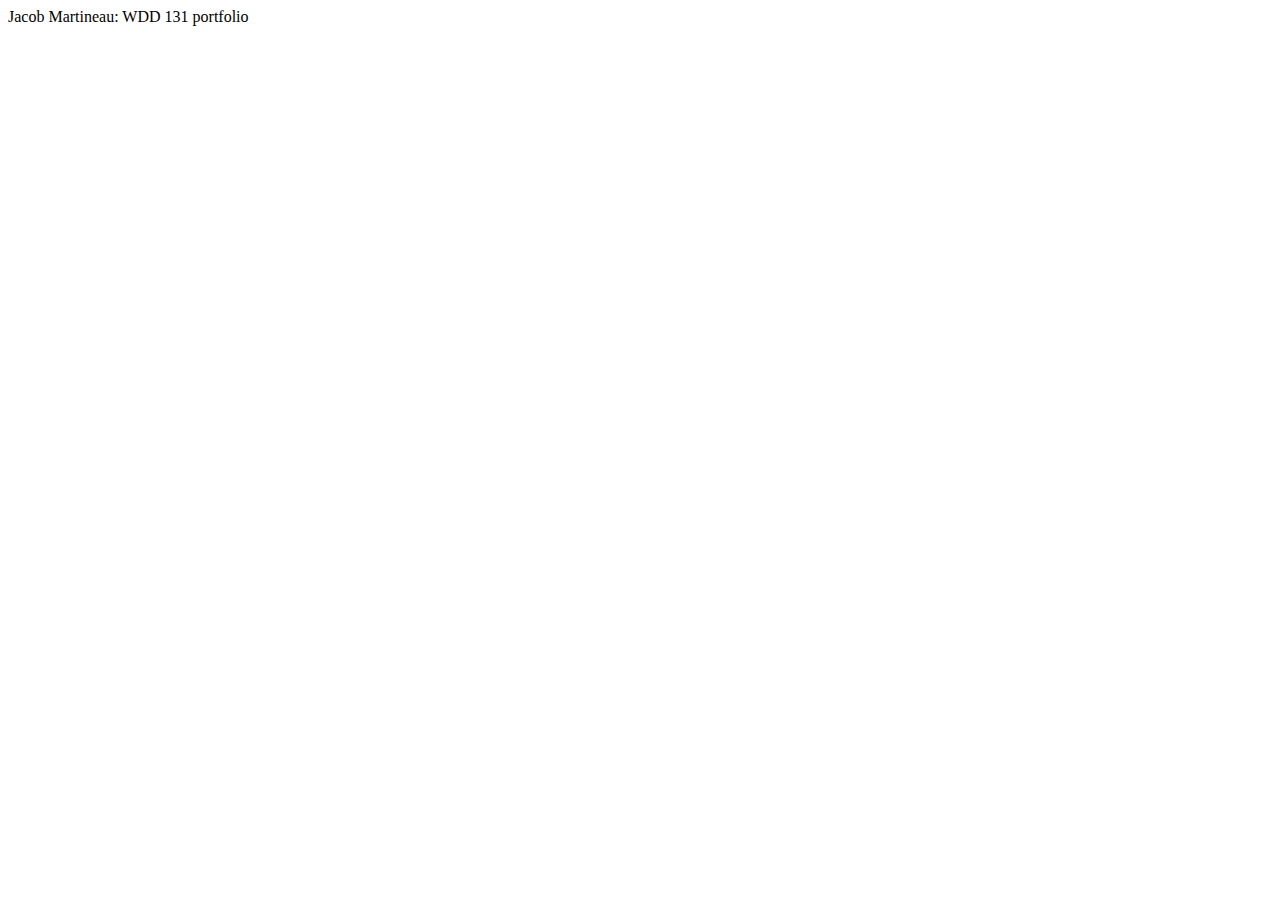
==== index.html @ a7850aa6 "Initial msg" ====
<!DOCTYPE html>
<html lang="en">
<head>
    <meta charset="UTF-8">
    <meta name="description" content="WDD 131 Class">
    <meta name="author" content="Jacob Martineau">
    <link rel="stylesheet" href="style.css"> 
    <title></title>
</head>
<body>
    <header>Jacob Martineau: WDD 131 portfolio</header>
    <main></main>
    <footer></footer>
</body>
</html>
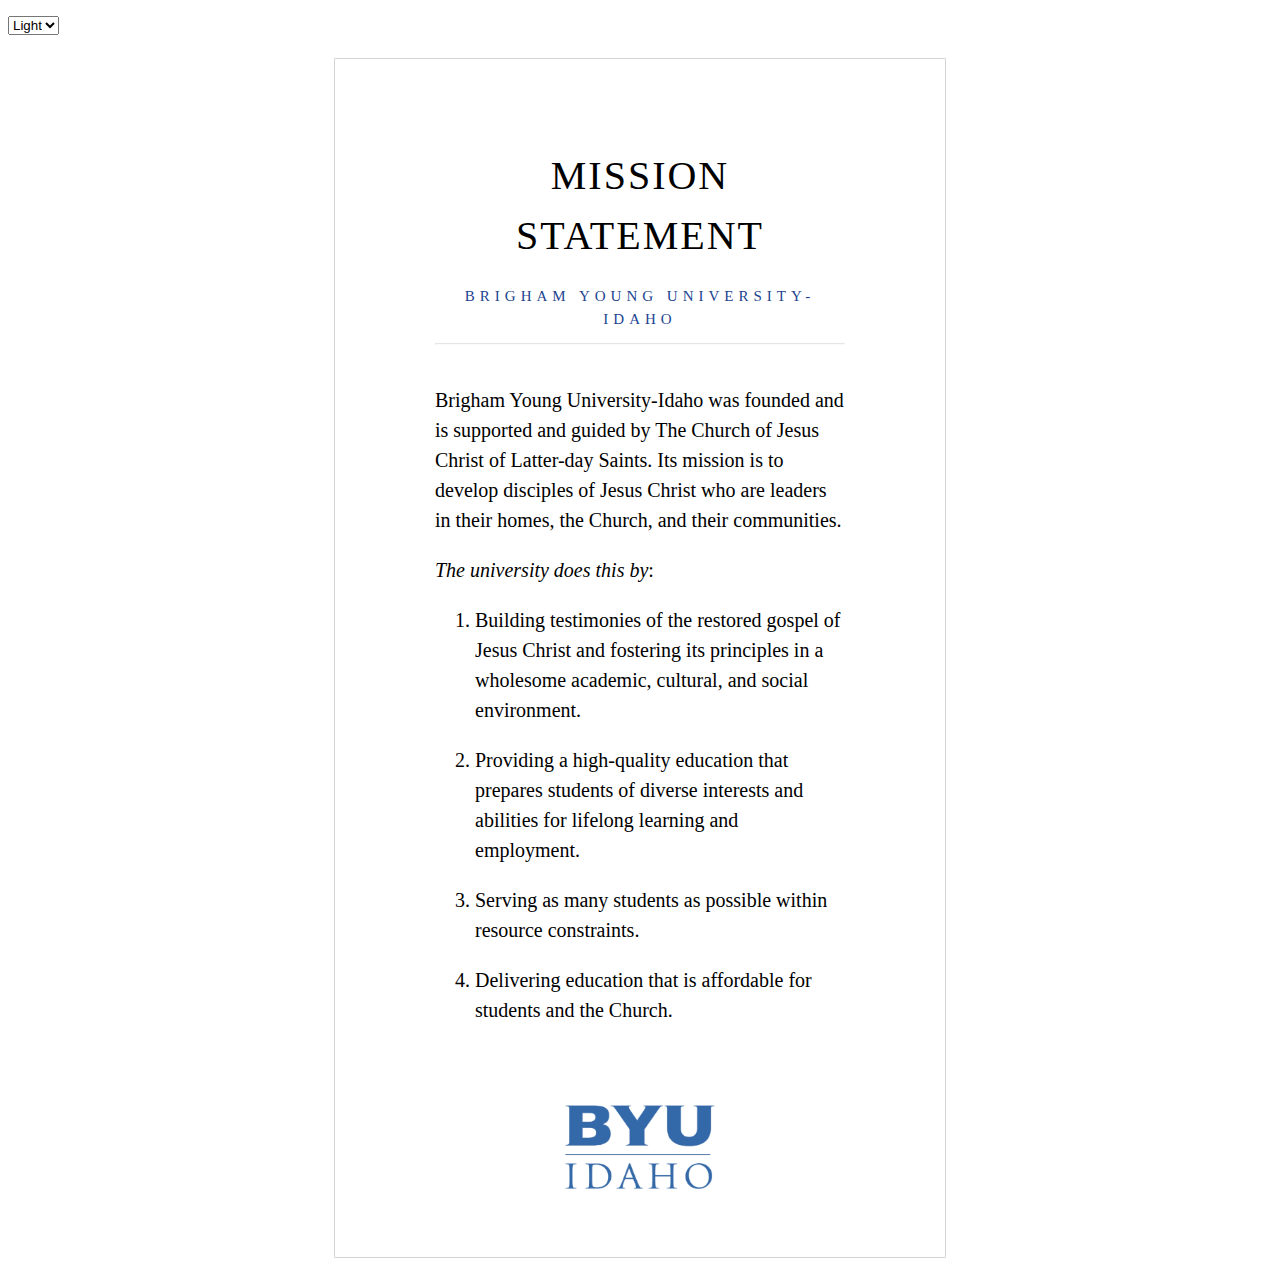
==== commit 189103d7: "revised contents" ====
--- a/index.html
+++ b/index.html
@@ -1,15 +1,45 @@
 <!DOCTYPE html>
 <html lang="en">
-<head>
-    <meta charset="UTF-8">
-    <meta name="description" content="WDD 131 Class">
-    <meta name="author" content="Jacob Martineau">
-    <link rel="stylesheet" href="style.css"> 
-    <title></title>
-</head>
-<body>
-    <header>Jacob Martineau: WDD 131 portfolio</header>
-    <main></main>
-    <footer></footer>
-</body>
-</html> +    <head>
+        <meta charset="UTF-8" />
+        <title>BYUI Mission Statement</title>
+        <link rel="stylesheet" href="mission.css" />
+        <script src="mission.js" defer></script>
+    </head>
+    <body id="changer" class="light">
+        <select id="lightDark">
+            <option value="light">Light</option>
+            <option value="dark">Dark</option>
+        </select>
+        <div class="box">
+            <header>
+                <h1>Mission Statement</h1>
+                <h2>Brigham Young University-Idaho</h2>
+                <hr>
+            </header>
+            <main>
+                <p>
+                    Brigham Young University-Idaho was founded and is supported and guided by The Church of Jesus Christ of Latter-day Saints. Its mission is to develop disciples of Jesus Christ who are leaders in their homes, the Church, and their communities.
+                </p>
+                <p>
+                    <em>The university does this by</em>:
+                    <ol>
+                        <li>
+                            Building testimonies of the restored gospel of Jesus Christ and fostering its principles in a wholesome academic, cultural, and social environment.
+                        </li>
+                        <li>
+                            Providing a high-quality education that prepares students of diverse interests and abilities for lifelong learning and employment.
+                        </li>
+                        <li>
+                            Serving as many students as possible within resource constraints.
+                        </li>
+                        <li>
+                            Delivering education that is affordable for students and the Church.
+                        </li>
+                    </ol>
+                </p>
+                <img id="logo" src="byui-logo_blue.png" alt="BYU-I">
+            </main>
+        </div>
+    </body>
+</html>--- a/mission.css
+++ b/mission.css
@@ -0,0 +1,57 @@
+body {
+    font-size: 20px; 
+    font-family: 'Times New Roman', serif;
+    line-height: 1.5;
+}
+body.dark {
+    background-color: #333;
+    color: white;
+}
+body.dark h2 {
+    color:#4F9ACF;
+}
+body.light {
+    color: black;
+    background-color: white;
+}
+body.light h2 {
+    color: #214491;
+}
+h1 {
+    font-weight: 500;
+    letter-spacing: 2px;
+}
+h2 {
+    margin-top: -0.5em;
+    font-size: 0.75em;
+    font-weight: normal;
+    letter-spacing: 5px;
+}
+h1, h2 {
+    text-align: center; 
+    text-transform: uppercase; 
+}
+hr {color: lightgray; background-color: lightgray; opacity: 0.25;}
+main {margin-top: 2em;}
+p {text-align: left;}
+li {margin-bottom: 1em;}
+img {
+    width: 150px; 
+    padding-top: 3em;
+    margin-left: 50%; 
+    transform: translate(-50%, 0);
+}
+.box {
+    max-width: 600px; 
+    margin: 1em;
+    padding-left: 5em;
+    padding-right: 5em;
+    padding-top: 3em;
+    padding-bottom: 3em;
+    border-style: solid;
+    border-width: 1px;
+    border-color: lightgray;
+    border-radius: 1px;
+    margin-left: 50%; 
+    transform: translate(-50%, 0);
+}